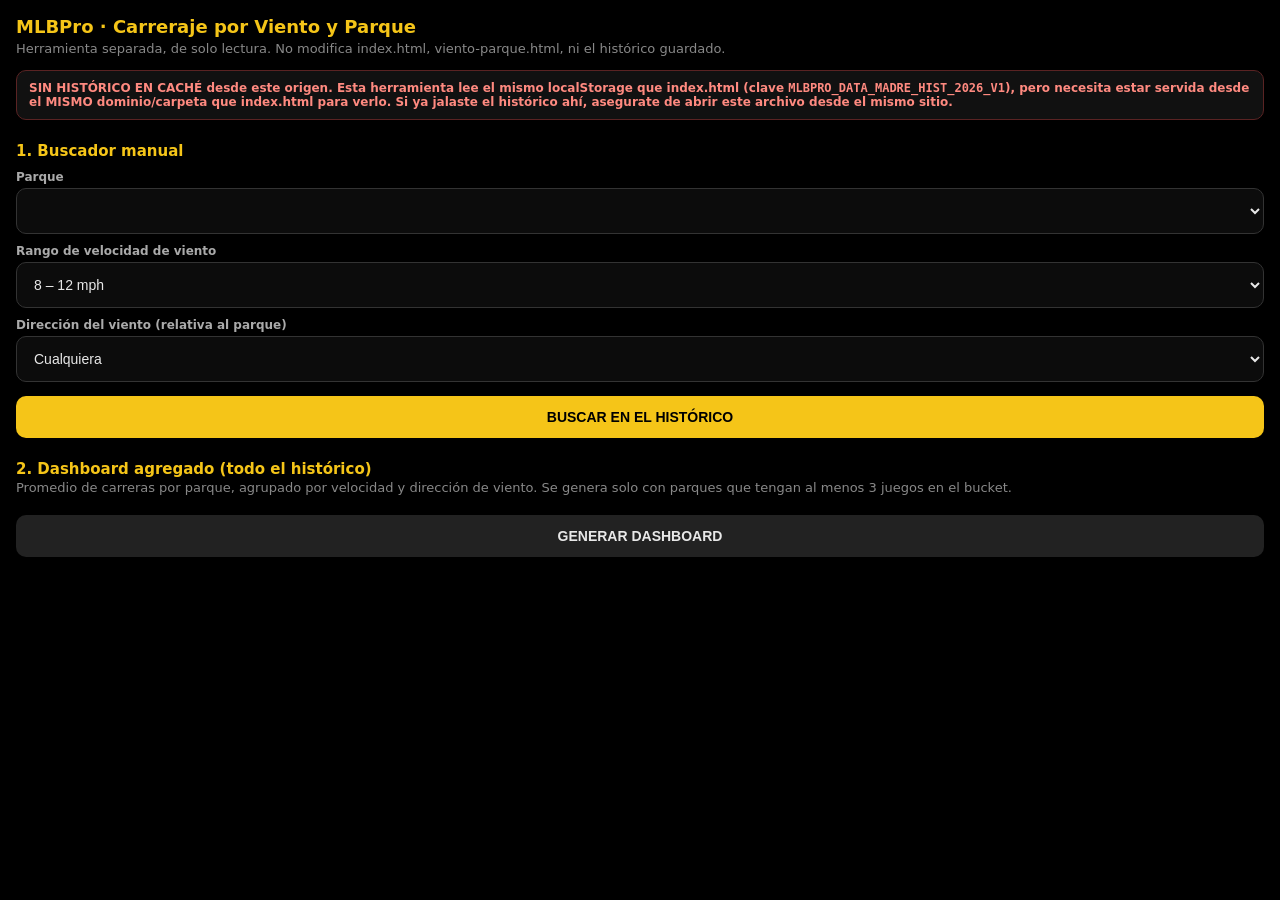
==== carreraje-viento-dashboard.html @ 770e677e "Create carreraje-viento-dashboard.html" ====
<!DOCTYPE html>
<html lang="es">
<head>
<meta charset="UTF-8">
<meta name="viewport" content="width=device-width, initial-scale=1.0">
<title>MLBPro · Carreraje por Viento y Parque</title>
<style>
* { box-sizing: border-box; }
body { background:#000; color:#e8e8e8; font-family:-apple-system,system-ui,sans-serif; margin:0; padding:16px; }
h1 { font-size:18px; color:#f5c518; margin:0 0 4px; font-weight:900; }
h2 { font-size:15px; color:#f5c518; margin:22px 0 8px; font-weight:800; }
.sub { color:#888; font-size:13px; margin-bottom:14px; }
.aviso { background:#111; border:1px solid #333; border-radius:10px; padding:10px 12px; font-size:12px; color:#9ad; margin-bottom:14px; }
.aviso.bad { color:#ff8a80; border-color:#5a2323; }
label { display:block; font-size:12px; color:#aaa; margin:10px 0 4px; font-weight:700; }
select, button { width:100%; padding:13px; font-size:14px; border-radius:10px; border:1px solid #333; }
select { background:#0c0c0c; color:#e8e8e8; }
button { margin-top:14px; font-weight:800; color:#000; background:#f5c518; border:none; cursor:pointer; }
button:active { transform:scale(0.99); }
button.secundario { background:#222; color:#e8e8e8; margin-top:6px; }
.card { background:#0c0c0c; border:1px solid #333; border-radius:12px; padding:14px; margin:10px 0; }
.card .titulo { font-size:14px; font-weight:800; color:#fff; margin-bottom:6px; }
.card .metric { font-size:22px; font-weight:900; color:#f5c518; }
.card .meta { font-size:12px; color:#999; margin-top:4px; }
table { width:100%; border-collapse:collapse; font-size:12px; margin-top:6px; }
th, td { text-align:left; padding:7px 6px; border-bottom:1px solid #222; }
th { color:#9ad; font-weight:700; white-space:nowrap; }
td { color:#ddd; }
tr:hover td { background:#0f0f0f; }
.ok { color:#32d74b; font-weight:800; }
.mid { color:#ffd60a; font-weight:800; }
.bad { color:#ff453a; font-weight:800; }
.juego-item { padding:8px 0; border-bottom:1px solid #1c1c1c; font-size:12px; color:#ccc; }
.juego-item b { color:#fff; }
details summary { cursor:pointer; font-weight:800; color:#9ad; margin-top:8px; }
</style>
</head>
<body>

<h1>MLBPro · Carreraje por Viento y Parque</h1>
<div class="sub">Herramienta separada, de solo lectura. No modifica index.html, viento-parque.html, ni el histórico guardado.</div>

<div id="avisoOrigen" class="aviso">Verificando histórico en caché...</div>

<h2>1. Buscador manual</h2>
<label>Parque</label>
<select id="selParque"></select>

<label>Rango de velocidad de viento</label>
<select id="selVelocidad">
  <option value="0-5">0 – 5 mph</option>
  <option value="5-8">5 – 8 mph</option>
  <option value="8-12" selected>8 – 12 mph</option>
  <option value="13-16">13 – 16 mph</option>
  <option value="16-999">16+ mph</option>
  <option value="0-999">Cualquiera</option>
</select>

<label>Dirección del viento (relativa al parque)</label>
<select id="selDireccion">
  <option value="cualquiera">Cualquiera</option>
  <option value="bateo">Favorece bateo (sale al jardín)</option>
  <option value="picheo">Favorece picheo (entra a home)</option>
  <option value="neutral">Neutral / cruzada</option>
</select>

<button onclick="buscarManual()">BUSCAR EN EL HISTÓRICO</button>

<div id="resultadoManual"></div>

<h2>2. Dashboard agregado (todo el histórico)</h2>
<div class="sub" style="margin-top:-6px">Promedio de carreras por parque, agrupado por velocidad y dirección de viento. Se genera solo con parques que tengan al menos 3 juegos en el bucket.</div>
<button class="secundario" onclick="generarDashboard()">GENERAR DASHBOARD</button>
<div id="dashboard"></div>

<script src="estadios.js"></script>
<script src="parques-orientacion.js"></script>
<script src="mlbpro-core.js"></script>
<script src="roof-status.js"></script>
<script src="mlbpro-viento.js"></script>

<script>
/* ============================================================
   PRÓLOGO — carreraje-viento-dashboard.html
   ============================================================
   QUÉ ES:
     Herramienta NUEVA y SEPARADA. No reemplaza ni modifica index.html,
     viento-parque.html, mlbpro-core.js, mlbpro-viento.js, estadios.js
     ni parques-orientacion.js. Ninguno de esos archivos fue tocado
     para construir esta pantalla.

     Responde una sola pregunta que ningún archivo existente responde
     directo: "históricamente, ¿cuántas carreras se hacen en el parque
     X con viento de tal velocidad y dirección?" — sin depender de
     jalar juegos de hoy ni de la MLB API en vivo.

   DE QUÉ DEPENDE (mismos archivos que ya carga index.html, sin
   cambiar ninguno):
     estadios.js            → stadiumCanonName(), stadiumNorm()
     parques-orientacion.js → getOrientacionParque()
     mlbpro-core.js         → CORE.leerHistoricoCache() (SOLO LECTURA)
     roof-status.js         → requerido porque mlbpro-viento.js lo
                               referencia en tipoBrisa() (no se usa acá
                               directamente, pero se carga para que
                               VIENTO no falle si en el futuro se
                               reusa tipoBrisa()).
     mlbpro-viento.js       → VIENTO.evaluarViento() para clasificar
                               bateo/picheo/neutral por parque.

   QUÉ TOCA:
     Nada de localStorage salvo LECTURA vía CORE.leerHistoricoCache().
     No escribe, no borra, no llama a ninguna API externa (MLB Stats
     API u Open-Meteo) — trabaja 100% con lo que ya esté en caché.

   REQUISITO DE ORIGEN:
     localStorage es por origen (dominio + protocolo). Para que este
     archivo vea el mismo histórico que index.html, tiene que servirse
     desde el MISMO dominio/carpeta que index.html (ej. mismo GitHub
     Pages). Si se abre este archivo desde un origen distinto, el
     histórico aparecerá vacío — no es un bug, es aislamiento normal
     del navegador.

   FECHA:
     23 jul 2026.
   ============================================================ */

const CORE = window.MLBPRO_CORE;
const VIENTO = window.MLBPRO_VIENTO;

let historico = [];

function esNumeroReal(v) {
  if (v === null || v === undefined || v === "") return false;
  if (typeof v === "boolean") return false;
  if (typeof v === "string" && v.trim() === "") return false;
  return Number.isFinite(Number(v));
}

function claveCanonica(venueCrudo) {
  if (typeof stadiumCanonName !== "function" || typeof stadiumNorm !== "function") {
    return venueCrudo || "SIN_PARQUE";
  }
  return stadiumNorm(stadiumCanonName(venueCrudo));
}

// Bucket de velocidad — mismos cortes que viento-parque.html, más un
// bucket de 0-5 que ese archivo no tenía (útil para brisa muerta).
function bucketVelocidad(mph) {
  const m = Number(mph);
  if (!Number.isFinite(m)) return null;
  if (m < 5) return "0-5";
  if (m < 8) return "5-8";
  if (m < 13) return "8-12";
  if (m < 16) return "13-16";
  return "16-999";
}

// Categoría de dirección relativa al parque, reusando exactamente
// VIENTO.evaluarViento() + getOrientacionParque() — mismo criterio
// que index.html y viento-parque.html.
function categoriaDireccion(venueCrudo, windDir) {
  const hpACFraw = (typeof getOrientacionParque !== "undefined") ? getOrientacionParque(venueCrudo) : null;
  const ev = VIENTO.evaluarViento(windDir, hpACFraw);
  if (ev.favoreceBateo === true) return "bateo";
  if (ev.favoreceBateo === false) return "picheo";
  return "neutral"; // incluye NEUTRAL/CRUZADA, DIRECCIÓN NO CONFIRMADA, ORIENTACIÓN NO CONFIRMADA
}

function promedio(arr) {
  if (!arr.length) return null;
  return arr.reduce((s, x) => s + x, 0) / arr.length;
}

function poblarSelectorParques() {
  const sel = document.getElementById("selParque");
  // clave canónica -> { nombresParque: {nombreCrudo: conteo}, equipos: {equipoLocal: conteo} }
  const vistos = new Map();

  historico.forEach(h => {
    const clave = claveCanonica(h.venue);
    if (!vistos.has(clave)) vistos.set(clave, { nombresParque: {}, equipos: {} });
    const info = vistos.get(clave);
    info.nombresParque[h.venue] = (info.nombresParque[h.venue] || 0) + 1;
    if (h.home) info.equipos[h.home] = (info.equipos[h.home] || 0) + 1;
  });

  const opciones = [...vistos.entries()].map(([clave, info]) => {
    const nombreParque = Object.entries(info.nombresParque).sort((a, b) => b[1] - a[1])[0][0];
    const equipoEntries = Object.entries(info.equipos).sort((a, b) => b[1] - a[1]);
    // Normalmente un solo equipo local por parque; si aparece más de uno
    // (ej. datos mezclados o parque compartido), se listan todos.
    const equipos = equipoEntries.map(e => e[0]).join(" / ") || "Equipo local N/C";
    return { clave, nombreParque, equipos };
  }).sort((a, b) => a.equipos.localeCompare(b.equipos));

  if (!opciones.length) {
    sel.innerHTML = `<option value="" disabled selected>Sin parques disponibles — falta histórico</option>`;
    sel.disabled = true;
    return;
  }

  sel.disabled = false;
  sel.innerHTML = opciones
    .map(o => `<option value="${o.clave}">${o.equipos} — ${o.nombreParque}</option>`)
    .join("");
}

function diagnosticarDependencias() {
  const faltantes = [];
  if (typeof window.MLBPRO_CORE === "undefined") faltantes.push("mlbpro-core.js (window.MLBPRO_CORE)");
  if (typeof window.MLBPRO_VIENTO === "undefined") faltantes.push("mlbpro-viento.js (window.MLBPRO_VIENTO)");
  if (typeof stadiumCanonName !== "function") faltantes.push("estadios.js (función stadiumCanonName)");
  if (typeof stadiumNorm !== "function") faltantes.push("estadios.js (función stadiumNorm)");
  if (typeof getOrientacionParque !== "function") faltantes.push("parques-orientacion.js (función getOrientacionParque)");
  return faltantes;
}

function cargarHistorico() {
  const aviso = document.getElementById("avisoOrigen");

  const faltantes = diagnosticarDependencias();
  if (faltantes.length) {
    aviso.className = "aviso bad";
    aviso.innerHTML =
      "NO SE PUDO CARGAR: falta encontrar " + faltantes.join(", ") + ". " +
      "Revisá que esos archivos existan EXACTAMENTE con ese nombre (mayúsculas/minúsculas incluidas) " +
      "en la misma carpeta que este HTML dentro del repo, y que no haya dado error 404. " +
      "En el navegador del celular podés confirmarlo abriendo la URL del archivo directo, ej: " +
      "<br><code>" + location.href.replace(/[^/]+$/, "") + "mlbpro-core.js</code>" +
      " — si te muestra el código JS, existe; si da 404, ese es el problema.";
    return;
  }

  try {
    historico = CORE.leerHistoricoCache();
  } catch (e) {
    aviso.className = "aviso bad";
    aviso.textContent = "ERROR leyendo el histórico: " + (e && e.message ? e.message : e);
    return;
  }

  if (!historico.length) {
    aviso.className = "aviso bad";
    aviso.innerHTML =
      "SIN HISTÓRICO EN CACHÉ desde este origen. Esta herramienta lee el mismo localStorage que index.html " +
      "(clave <code>" + CORE.CACHE_HIST + "</code>), pero necesita estar servida desde el MISMO dominio/carpeta " +
      "que index.html para verlo. Si ya jalaste el histórico ahí, asegurate de abrir este archivo desde el mismo sitio.";
    return;
  }

  aviso.className = "aviso";
  aviso.textContent = "Histórico en caché: " + historico.length + " juegos.";
  poblarSelectorParques();

  if (document.getElementById("selParque").disabled) {
    aviso.className = "aviso bad";
    aviso.textContent += " Pero ninguna fila tiene un campo 'venue' usable — revisá el formato del histórico.";
  }
}

function buscarManual() {
  if (!historico.length) { document.getElementById("resultadoManual").innerHTML = ""; return; }

  const claveParque = document.getElementById("selParque").value;
  const [velMin, velMax] = document.getElementById("selVelocidad").value.split("-").map(Number);
  const direccionElegida = document.getElementById("selDireccion").value;

  const filtrados = historico.filter(h => {
    if (claveCanonica(h.venue) !== claveParque) return false;
    if (!esNumeroReal(h.windMph)) return false;
    const mph = Number(h.windMph);
    if (mph < velMin || mph > velMax) return false;
    if (direccionElegida !== "cualquiera") {
      const cat = categoriaDireccion(h.venue, h.windDir);
      if (cat !== direccionElegida) return false;
    }
    return true;
  });

  const conCarreras = filtrados.filter(h => esNumeroReal(h.totalRuns));
  const runsArr = conCarreras.map(h => Number(h.totalRuns));
  const prom = promedio(runsArr);
  const min = runsArr.length ? Math.min(...runsArr) : null;
  const max = runsArr.length ? Math.max(...runsArr) : null;

  const nombreParque = document.getElementById("selParque").selectedOptions[0]?.textContent || claveParque;

  let html = `
    <div class="card">
      <div class="titulo">${nombreParque}</div>
      <div class="metric">${prom !== null ? prom.toFixed(2) : "SIN DATOS"} carreras prom.</div>
      <div class="meta">${conCarreras.length} juego(s) con carreras confirmadas · ${filtrados.length} juego(s) totales en el filtro</div>
      ${prom !== null ? `<div class="meta">Rango observado: ${min} – ${max} carreras</div>` : ""}
    </div>
  `;

  if (filtrados.length) {
    html += `
      <details>
        <summary>Ver los ${filtrados.length} juego(s) encontrados</summary>
        ${filtrados
          .sort((a, b) => (a.date || "").localeCompare(b.date || ""))
          .map(h => `
            <div class="juego-item">
              <b>${h.date}</b> · ${h.away} @ ${h.home}<br>
              viento ${esNumeroReal(h.windMph) ? Number(h.windMph).toFixed(1) : "N/C"} mph
              (dir ${esNumeroReal(h.windDir) ? Math.round(h.windDir) + "°" : "N/C"},
              ${categoriaDireccion(h.venue, h.windDir)}) ·
              carreras: ${esNumeroReal(h.totalRuns) ? h.totalRuns : "N/C"}
            </div>
          `).join("")}
      </details>
    `;
  } else {
    html += `<div class="card"><div class="meta">Sin juegos históricos que cumplan ese filtro exacto. Probá un rango de viento más amplio o "Cualquiera" en dirección.</div></div>`;
  }

  document.getElementById("resultadoManual").innerHTML = html;
}

function generarDashboard() {
  if (!historico.length) { document.getElementById("dashboard").innerHTML = ""; return; }

  const MIN_MUESTRA = 3;
  const buckets = ["0-5", "5-8", "8-12", "13-16", "16-999"];
  const etiquetaBucket = { "0-5": "0–5 mph", "5-8": "5–8 mph", "8-12": "8–12 mph", "13-16": "13–16 mph", "16-999": "16+ mph" };
  const direcciones = ["bateo", "picheo", "neutral"];
  const etiquetaDireccion = { bateo: "Favor bateo", picheo: "Favor picheo", neutral: "Neutral/cruzada" };

  // grupo[claveParque][bucket][direccion] = [runs...]
  const grupos = new Map();
  const nombreParque = new Map();

  historico.forEach(h => {
    if (!esNumeroReal(h.windMph) || !esNumeroReal(h.totalRuns)) return;
    const clave = claveCanonica(h.venue);
    const bucket = bucketVelocidad(h.windMph);
    if (!bucket) return;
    const direccion = categoriaDireccion(h.venue, h.windDir);

    if (!grupos.has(clave)) grupos.set(clave, {});
    if (!nombreParque.has(clave)) nombreParque.set(clave, h.venue);
    const porParque = grupos.get(clave);
    if (!porParque[bucket]) porParque[bucket] = {};
    if (!porParque[bucket][direccion]) porParque[bucket][direccion] = [];
    porParque[bucket][direccion].push(Number(h.totalRuns));
  });

  const filas = [];
  grupos.forEach((porBucket, clave) => {
    buckets.forEach(bucket => {
      direcciones.forEach(direccion => {
        const arr = (porBucket[bucket] && porBucket[bucket][direccion]) || [];
        if (arr.length >= MIN_MUESTRA) {
          filas.push({
            parque: nombreParque.get(clave),
            bucket,
            direccion,
            n: arr.length,
            prom: promedio(arr)
          });
        }
      });
    });
  });

  if (!filas.length) {
    document.getElementById("dashboard").innerHTML =
      `<div class="card"><div class="meta">Ningún grupo llega a ${MIN_MUESTRA} juegos todavía. Necesitás más histórico cargado en index.html.</div></div>`;
    return;
  }

  filas.sort((a, b) => b.prom - a.prom);

  const promGlobal = promedio(historico.filter(h => esNumeroReal(h.totalRuns)).map(h => Number(h.totalRuns)));

  const html = `
    <div class="card">
      <div class="meta">Promedio general de carreras (todo el histórico, todos los parques): <b>${promGlobal !== null ? promGlobal.toFixed(2) : "N/C"}</b></div>
      <div class="meta">Filas con ≥${MIN_MUESTRA} juegos: ${filas.length}</div>
    </div>
    <table>
      <tr><th>Parque</th><th>Viento</th><th>Dirección</th><th>Prom. carreras</th><th>vs. general</th><th>n</th></tr>
      ${filas.map(f => {
        const diff = f.prom - promGlobal;
        const cls = diff >= 1 ? "ok" : diff <= -1 ? "bad" : "mid";
        const signo = diff > 0 ? "+" : "";
        return `
          <tr>
            <td>${f.parque}</td>
            <td>${etiquetaBucket[f.bucket]}</td>
            <td>${etiquetaDireccion[f.direccion]}</td>
            <td><b>${f.prom.toFixed(2)}</b></td>
            <td class="${cls}">${signo}${diff.toFixed(2)}</td>
            <td>${f.n}</td>
          </tr>
        `;
      }).join("")}
    </table>
  `;

  document.getElementById("dashboard").innerHTML = html;
}

window.addEventListener("load", cargarHistorico);
</script>
</body>
</html>
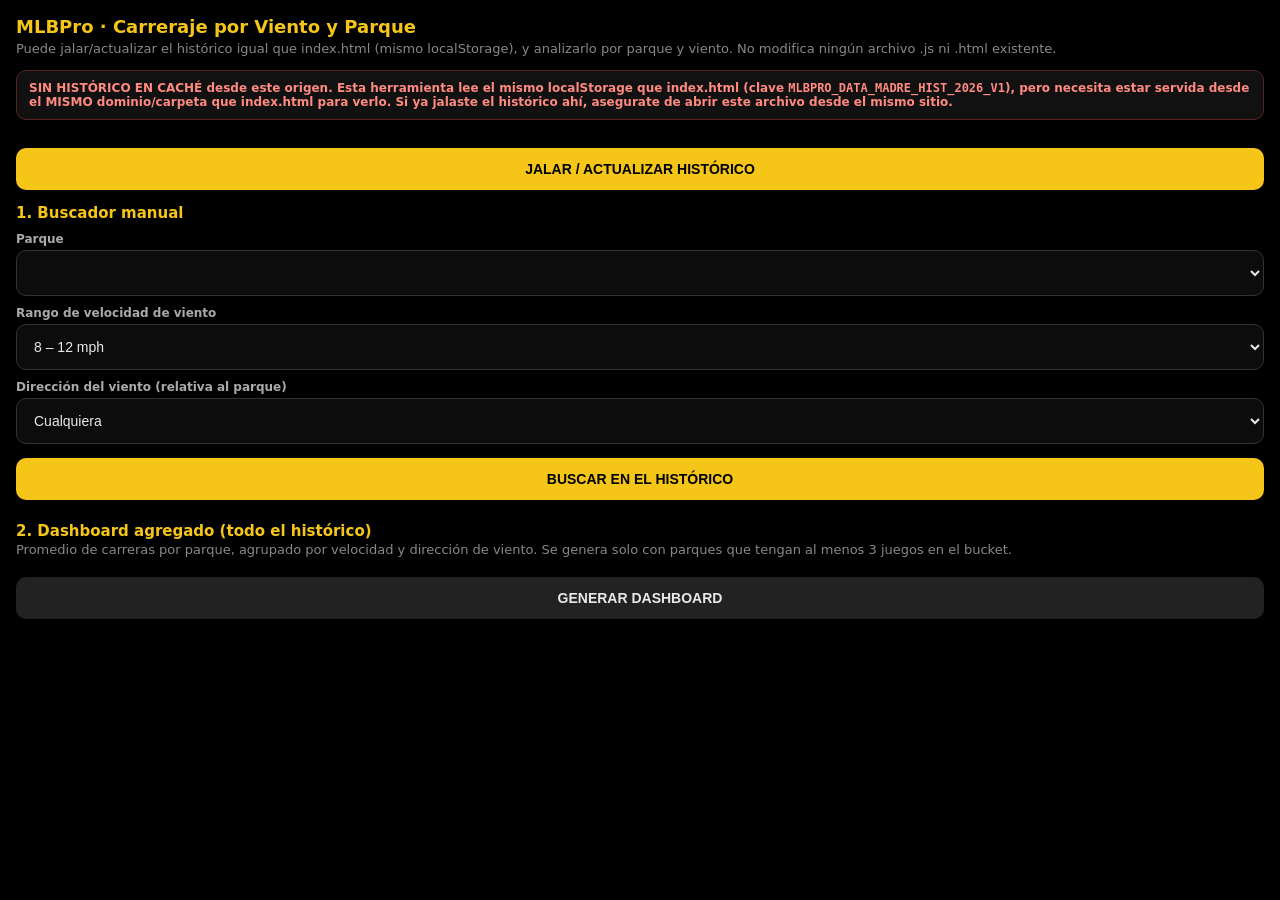
==== commit 8dd0396d: "Update carreraje-viento-dashboard.html" ====
--- a/carreraje-viento-dashboard.html
+++ b/carreraje-viento-dashboard.html
@@ -38,9 +38,12 @@
 <body>
 
 <h1>MLBPro · Carreraje por Viento y Parque</h1>
-<div class="sub">Herramienta separada, de solo lectura. No modifica index.html, viento-parque.html, ni el histórico guardado.</div>
+<div class="sub">Puede jalar/actualizar el histórico igual que index.html (mismo localStorage), y analizarlo por parque y viento. No modifica ningún archivo .js ni .html existente.</div>
 
 <div id="avisoOrigen" class="aviso">Verificando histórico en caché...</div>
+
+<button onclick="jalarHistoricoDashboard()">JALAR / ACTUALIZAR HISTÓRICO</button>
+<div id="estadoJalado" class="sub" style="margin-top:-8px"></div>
 
 <h2>1. Buscador manual</h2>
 <label>Parque</label>
@@ -213,6 +216,123 @@
   if (typeof stadiumNorm !== "function") faltantes.push("estadios.js (función stadiumNorm)");
   if (typeof getOrientacionParque !== "function") faltantes.push("parques-orientacion.js (función getOrientacionParque)");
   return faltantes;
+}
+
+async function jalarHistoricoDashboard() {
+  const estadoEl = document.getElementById("estadoJalado");
+  const faltantes = diagnosticarDependencias();
+  if (faltantes.length) {
+    estadoEl.textContent = "No se puede jalar: falta " + faltantes.join(", ");
+    return;
+  }
+
+  try {
+    let rows = CORE.leerHistoricoCache();
+    const end = CORE.ayerISO();
+    let d = CORE.START_HIST;
+
+    if (rows.length) {
+      const fechas = rows.map(r => r.date).filter(Boolean).sort();
+      const ultima = fechas[fechas.length - 1];
+      d = CORE.addDays(ultima, 1);
+    }
+
+    if (d > end) {
+      estadoEl.textContent = "Histórico ya actualizado hasta " + end + " (" + rows.length + " filas).";
+      cargarHistorico();
+      return;
+    }
+
+    const gamePksExistentes = new Set(rows.map(r => String(r.gamePk)).filter(Boolean));
+    let saltados = 0;
+
+    while (d <= end) {
+      estadoEl.textContent = "Jalando histórico: " + d + " · filas: " + rows.length + " · saltados: " + saltados;
+
+      let games = [];
+      try {
+        games = await CORE.scheduleByDate(d);
+      } catch (e) {
+        d = CORE.addDays(d, 1);
+        continue;
+      }
+
+      for (const g of games) {
+        if (!CORE.esJuegoFinal(g)) { saltados++; continue; }
+        if (gamePksExistentes.has(String(g.gamePk))) continue;
+
+        const venueId = g.venue?.id;
+        if (!venueId) { saltados++; continue; }
+
+        let venueFull = null, coords = null;
+        try {
+          venueFull = await CORE.getVenueFull(venueId);
+          coords = CORE.coordsFromVenue(venueFull);
+        } catch (e) { saltados++; continue; }
+        if (!coords) { saltados++; continue; }
+
+        const nombreParque = g.venue?.name || venueFull?.name;
+
+        let clima = null;
+        try {
+          clima = await CORE.getClimaHistorico(coords.lat, coords.lon, d, g.gameDate, nombreParque);
+        } catch (e) { saltados++; continue; }
+        if (!clima) { saltados++; continue; }
+
+        let box;
+        try {
+          box = await CORE.getBoxScore(g.gamePk);
+        } catch (e) { saltados++; continue; }
+
+        let trayectoria = null;
+        try {
+          trayectoria = await CORE.getTrayectoriaVientoHistorico(coords.lat, coords.lon, g.gameDate, nombreParque);
+        } catch (e) {
+          trayectoria = null;
+        }
+
+        rows.push({
+          gamePk: g.gamePk,
+          date: d,
+          away: g.teams?.away?.team?.name || "?",
+          home: g.teams?.home?.team?.name || "?",
+          venue: g.venue?.name || venueFull?.name || "SIN PARQUE",
+          venueId: venueId,
+          roof: venueFull?.roofType || venueFull?.roof || "",
+          lat: coords.lat,
+          lon: coords.lon,
+          tempF: clima.tempF,
+          humidity: clima.humidity,
+          precip: clima.precip,
+          windMph: clima.windMph,
+          windDir: clima.windDir,
+          timezoneUsado: clima.timezoneUsado,
+          horaLocalObjetivo: clima.horaLocalObjetivo,
+          horaClimaUtilizada: clima.horaClimaUtilizada,
+          trayectoriaViento: trayectoria,
+          awayRuns: box.awayRuns,
+          homeRuns: box.homeRuns,
+          totalRuns: box.awayRuns + box.homeRuns,
+          awayKs: box.awayKs,
+          homeKs: box.homeKs,
+          totalKs: box.awayKs + box.homeKs,
+          awayHRs: box.awayHRs,
+          homeHRs: box.homeHRs,
+          totalHRs: box.awayHRs + box.homeHRs
+        });
+
+        gamePksExistentes.add(String(g.gamePk));
+      }
+      d = CORE.addDays(d, 1);
+    }
+
+    CORE.guardarHistoricoCache(rows);
+    estadoEl.textContent = "Histórico actualizado: " + rows.length + " filas totales · " + saltados + " saltados en esta corrida.";
+    cargarHistorico();
+  } catch (e) {
+    estadoEl.textContent = "ERROR jalando histórico: " + (e && e.message ? e.message : e);
+    console.error(e);
+  }
 }
 
 function cargarHistorico() {
